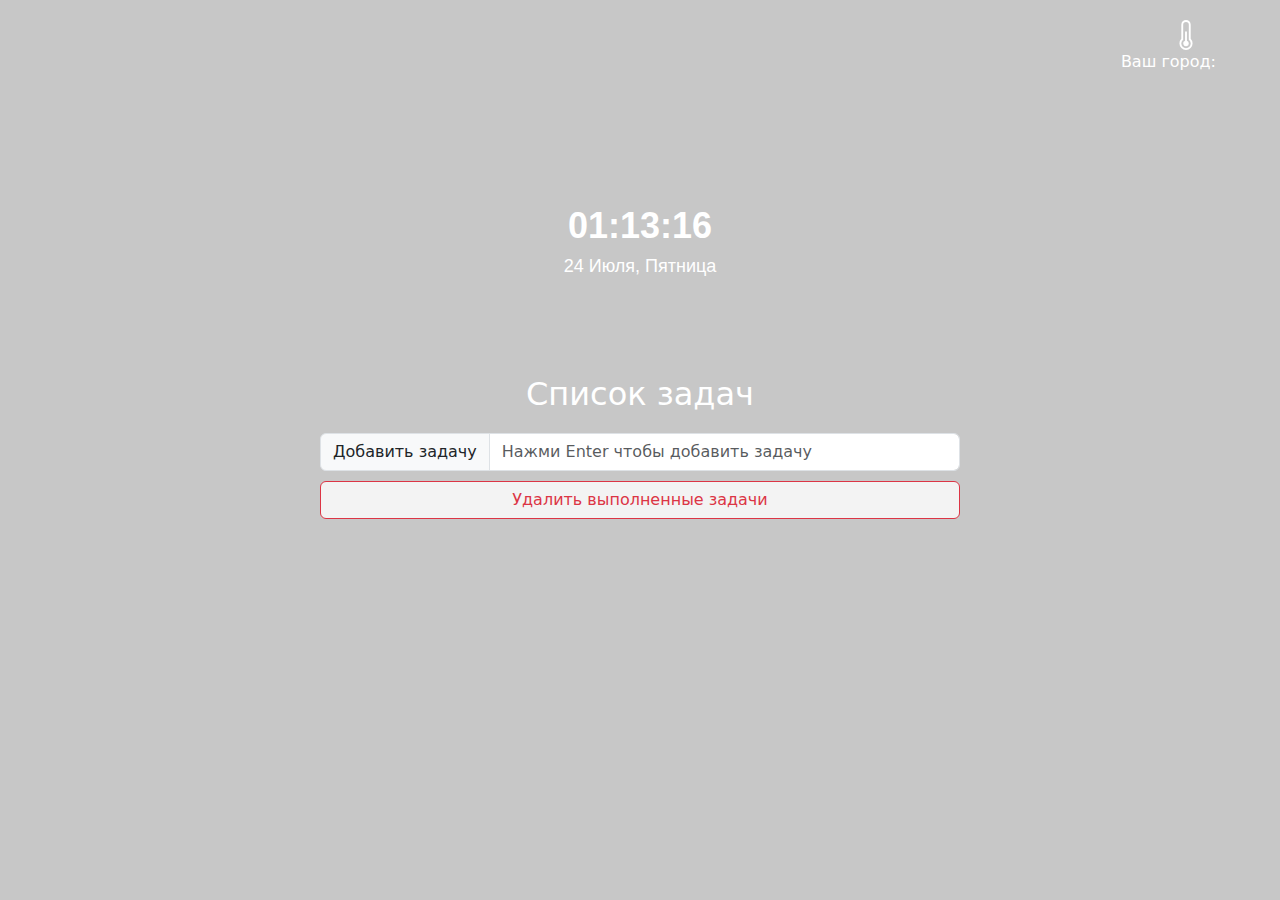
==== public/index.html @ f7ec4fed "first commit" ====
<!DOCTYPE html>
<html lang="en">
  <head>
    <meta charset="UTF-8" />
    <meta name="viewport" content="width=device-width, initial-scale=1.0" />
    <title>test</title>
    <link
      href="https://cdn.jsdelivr.net/npm/bootstrap@5.3.3/dist/css/bootstrap.min.css"
      rel="stylesheet"
      integrity="sha384-QWTKZyjpPEjISv5WaRU9OFeRpok6YctnYmDr5pNlyT2bRjXh0JMhjY6hW+ALEwIH"
      crossorigin="anonymous"
    />
    <link
      rel="stylesheet"
      href="https://cdn.jsdelivr.net/npm/bootstrap-icons@1.11.3/font/bootstrap-icons.min.css"
    />
    <script
      src="https://cdn.jsdelivr.net/npm/bootstrap@5.3.3/dist/js/bootstrap.bundle.min.js"
      integrity="sha384-YvpcrYf0tY3lHB60NNkmXc5s9fDVZLESaAA55NDzOxhy9GkcIdslK1eN7N6jIeHz"
      crossorigin="anonymous"
    ></script>
    <link rel="stylesheet" href="styles.css" />
  </head>
  <body>
    <div class="wrapper" id="main-bkg">
      <div class="weather">
        <div class="d-flex justify-content-end">
          <p class="txt temperature">
            <svg
              xmlns="http://www.w3.org/2000/svg"
              width="30"
              height="30"
              fill="#fff"
              viewBox="0 0 16 16"
            >
              <path
                d="M9.5 12.5a1.5 1.5 0 1 1-2-1.415V6.5a.5.5 0 0 1 1 0v4.585a1.5 1.5 0 0 1 1 1.415"
              />
              <path
                d="M5.5 2.5a2.5 2.5 0 0 1 5 0v7.55a3.5 3.5 0 1 1-5 0zM8 1a1.5 1.5 0 0 0-1.5 1.5v7.987l-.167.15a2.5 2.5 0 1 0 3.333 0l-.166-.15V2.5A1.5 1.5 0 0 0 8 1"
              />
            </svg>
            <span id="temperature"></span>
          </p>
          <p class="weather-icon txt"></p>
        </div>
        <p class="city txt">Ваш город: <span id="city"></span></p>
      </div>
      <div>
        <div class="clockpage">
          <span id="clock"></span>
          <span id="dayOfWeek"></span>
        </div>
      </div>
      <h2
        class="text-center fs-2 list-title"
        style="width: 300px; margin: 0 auto"
      >
        Cписок задач
      </h2>
      <div class="list-container">
        <div class="list-box">
          <div class="input-group flex-nowrap">
            <span class="list-invisible" id="click-after"></span>
            <input
              type="text"
              id="add-task"
              class="form-control"
              placeholder="Нажми Enter чтобы добавить задачу"
              aria-label="Username"
              aria-describedby="addon-wrapping"
            />
          </div>
          <ul class="list-group list" id="list"></ul>
          <button
            type="button"
            class="btn btn-outline-danger btn-delete"
            id="delete-all-tasks"
          >
            Удалить выполненные задачи
          </button>
        </div>
      </div>
      <div class="modal" tabindex="-1">
        <div class="modal-dialog">
          <div class="modal-content">
            <div class="modal-header">
              <h5 class="modal-title fs-4">Modal title</h5>
              <button
                type="button"
                class="btn-close"
                data-bs-dismiss="modal"
                aria-label="Close"
              ></button>
            </div>
            <div class="modal-body">
              <p class="modal-text">Modal body text goes here.</p>
            </div>
            <div class="modal-footer">
              <button
                type="button"
                class="btn btn-secondary"
                data-bs-dismiss="modal"
              >
                Закрыть
              </button>
            </div>
          </div>
        </div>
      </div>
    </div>
    <script type="module" src="main.js"></script>
  </body>
</html>
---- public/styles.css ----
@charset "UTF-8";
* {
  margin: 0;
  padding: 0;
}

p {
  margin-bottom: 0;
}

body {
  background-color: #c7c7c7;
}

.wrapper {
  background-size: cover;
  height: 100vh;
}

.wrapper-bkg1 {
  background-image: url(https://github.com/digitalSector47/traineeship-test-task/blob/main/images/01.jpg?raw=true);
}

.wrapper-bkg2 {
  background-image: url(https://github.com/digitalSector47/traineeship-test-task/blob/main/images/02.jpg?raw=true);
}

.wrapper-bkg3 {
  background-image: url(https://github.com/digitalSector47/traineeship-test-task/blob/main/images/03.jpg?raw=true);
}

.wrapper-bkg4 {
  background-image: url(https://github.com/digitalSector47/traineeship-test-task/blob/main/images/04.jpg?raw=true);
}

.city {
  font-size: 16px;
  text-align: right;
  padding-right: 5%;
}

.temperature {
  display: flex;
  align-items: center;
  font-size: 16px;
  padding-right: 15px;
  padding-top: 20px;
}

.weather {
  font-size: 16px;
  color: #fff;
}

.weather-icon {
  padding-right: 5%;
  display: flex;
  align-items: center;
  padding-top: 20px;
}

.weather-text {
  padding-right: 10px;
}

.list {
  margin: 0 auto;
  max-height: 200px;
  overflow-y: auto;
}
.list-title {
  color: #ffffff;
  padding-top: 70px;
  padding-bottom: 20px;
}
@media (width < 1024px) {
  .list-title {
    padding-top: 0;
  }
}
.list-container {
  display: flex;
  justify-content: center;
}
.list-box {
  width: 50%;
}
@media (width < 768px) {
  .list-box {
    width: 85%;
  }
}
.list-invisible {
  position: absolute;
  width: 150px;
  height: 38px;
  opacity: 0;
  z-index: 1;
}
.list-task-text {
  text-overflow: ellipsis !important;
  overflow: hidden;
  display: block;
  width: 98%;
  padding-left: 10px;
}
.list-task-complite {
  text-decoration: line-through;
}

.form-control {
  position: relative;
}
.form-check-input {
  margin-top: 0;
}

.modal-show {
  display: block;
}

.bi {
  font-size: 32px;
  color: #fff;
}

.btn-delete {
  width: 100%;
  background-color: rgba(255, 255, 255, 0.7803921569);
  margin-bottom: 20px;
}

.input-group {
  margin-bottom: 10px;
}
.input-group:hover::before {
  background-color: rgb(33, 218, 126);
}
.input-group::before {
  content: "Добавить задачу";
  display: flex;
  align-items: center;
  padding: 0.375rem 0.75rem;
  font-size: 1rem;
  font-weight: 400;
  line-height: 1.5;
  color: var(--bs-body-color);
  text-align: center;
  white-space: nowrap;
  background-color: var(--bs-tertiary-bg);
  border: var(--bs-border-width) solid var(--bs-border-color);
  border-radius: var(--bs-border-radius);
  border-top-right-radius: 0;
  border-bottom-right-radius: 0;
}
@media (width < 550px) {
  .input-group::before {
    content: "+";
  }
}

.list-group-item {
  background: rgba(255, 255, 255, 0.58);
  margin-bottom: 10px;
  display: flex;
  align-items: center;
  text-overflow: ellipsis !important;
}

.clockpage {
  margin: auto;
  max-width: 300px;
  min-width: 100px;
  text-align: center;
  font-family: "Titillium Web", sans-serif;
  font-size: 36px;
  padding: 25px;
  font-weight: bold;
  color: #fff;
  margin-top: 100px;
}
@media (width < 768px) {
  .clockpage {
    margin-top: 25px;
  }
}

#dayOfWeek {
  display: block;
  font-weight: normal;
  font-size: 18px;
}/*# sourceMappingURL=styles.css.map */
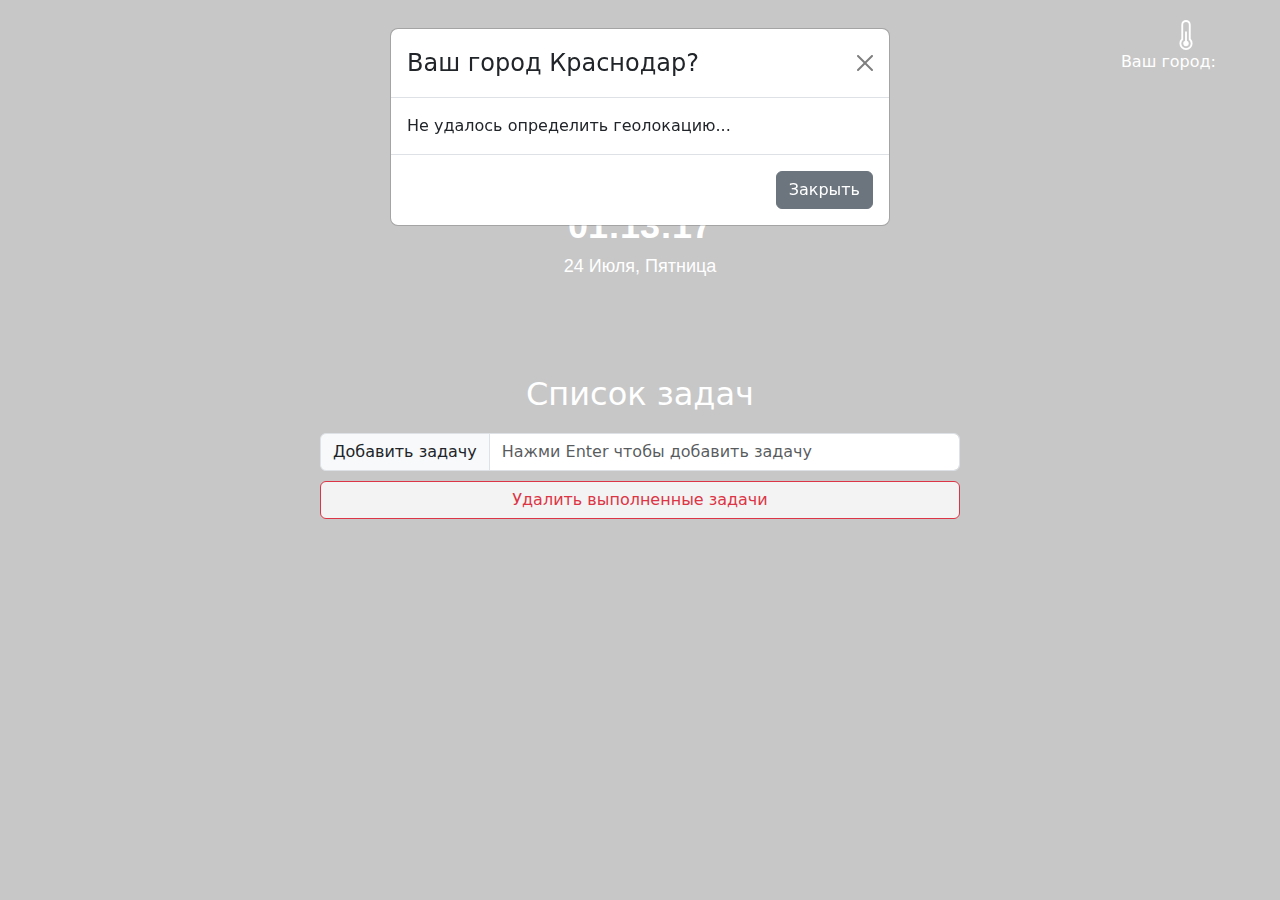
==== commit 74251d6e: "fix visual" ====
--- a/public/index.html
+++ b/public/index.html
@@ -22,88 +22,90 @@
     <link rel="stylesheet" href="styles.css" />
   </head>
   <body>
-    <div class="wrapper" id="main-bkg">
-      <div class="weather">
-        <div class="d-flex justify-content-end">
-          <p class="txt temperature">
-            <svg
-              xmlns="http://www.w3.org/2000/svg"
-              width="30"
-              height="30"
-              fill="#fff"
-              viewBox="0 0 16 16"
+    <div class="wrapper">
+      <div id="main-bkg">
+        <div class="weather">
+          <div class="d-flex justify-content-end">
+            <p class="txt temperature">
+              <svg
+                xmlns="http://www.w3.org/2000/svg"
+                width="30"
+                height="30"
+                fill="#fff"
+                viewBox="0 0 16 16"
+              >
+                <path
+                  d="M9.5 12.5a1.5 1.5 0 1 1-2-1.415V6.5a.5.5 0 0 1 1 0v4.585a1.5 1.5 0 0 1 1 1.415"
+                />
+                <path
+                  d="M5.5 2.5a2.5 2.5 0 0 1 5 0v7.55a3.5 3.5 0 1 1-5 0zM8 1a1.5 1.5 0 0 0-1.5 1.5v7.987l-.167.15a2.5 2.5 0 1 0 3.333 0l-.166-.15V2.5A1.5 1.5 0 0 0 8 1"
+                />
+              </svg>
+              <span id="temperature"></span>
+            </p>
+            <p class="weather-icon txt"></p>
+          </div>
+          <p class="city txt">Ваш город: <span id="city"></span></p>
+        </div>
+        <div>
+          <div class="clockpage">
+            <span id="clock"></span>
+            <span id="dayOfWeek"></span>
+          </div>
+        </div>
+        <h2
+          class="text-center fs-2 list-title"
+          style="width: 300px; margin: 0 auto"
+        >
+          Cписок задач
+        </h2>
+        <div class="list-container">
+          <div class="list-box">
+            <div class="input-group flex-nowrap">
+              <span class="list-invisible" id="click-after"></span>
+              <input
+                type="text"
+                id="add-task"
+                class="form-control"
+                placeholder="Нажми Enter чтобы добавить задачу"
+                aria-label="Username"
+                aria-describedby="addon-wrapping"
+              />
+            </div>
+            <ul class="list-group list" id="list"></ul>
+            <button
+              type="button"
+              class="btn btn-outline-danger btn-delete"
+              id="delete-all-tasks"
             >
-              <path
-                d="M9.5 12.5a1.5 1.5 0 1 1-2-1.415V6.5a.5.5 0 0 1 1 0v4.585a1.5 1.5 0 0 1 1 1.415"
-              />
-              <path
-                d="M5.5 2.5a2.5 2.5 0 0 1 5 0v7.55a3.5 3.5 0 1 1-5 0zM8 1a1.5 1.5 0 0 0-1.5 1.5v7.987l-.167.15a2.5 2.5 0 1 0 3.333 0l-.166-.15V2.5A1.5 1.5 0 0 0 8 1"
-              />
-            </svg>
-            <span id="temperature"></span>
-          </p>
-          <p class="weather-icon txt"></p>
+              Удалить выполненные задачи
+            </button>
+          </div>
         </div>
-        <p class="city txt">Ваш город: <span id="city"></span></p>
-      </div>
-      <div>
-        <div class="clockpage">
-          <span id="clock"></span>
-          <span id="dayOfWeek"></span>
-        </div>
-      </div>
-      <h2
-        class="text-center fs-2 list-title"
-        style="width: 300px; margin: 0 auto"
-      >
-        Cписок задач
-      </h2>
-      <div class="list-container">
-        <div class="list-box">
-          <div class="input-group flex-nowrap">
-            <span class="list-invisible" id="click-after"></span>
-            <input
-              type="text"
-              id="add-task"
-              class="form-control"
-              placeholder="Нажми Enter чтобы добавить задачу"
-              aria-label="Username"
-              aria-describedby="addon-wrapping"
-            />
-          </div>
-          <ul class="list-group list" id="list"></ul>
-          <button
-            type="button"
-            class="btn btn-outline-danger btn-delete"
-            id="delete-all-tasks"
-          >
-            Удалить выполненные задачи
-          </button>
-        </div>
-      </div>
-      <div class="modal" tabindex="-1">
-        <div class="modal-dialog">
-          <div class="modal-content">
-            <div class="modal-header">
-              <h5 class="modal-title fs-4">Modal title</h5>
-              <button
-                type="button"
-                class="btn-close"
-                data-bs-dismiss="modal"
-                aria-label="Close"
-              ></button>
-            </div>
-            <div class="modal-body">
-              <p class="modal-text">Modal body text goes here.</p>
-            </div>
-            <div class="modal-footer">
-              <button
-                type="button"
-                class="btn btn-secondary"
-                data-bs-dismiss="modal"
-              >
-                Закрыть
-              </button>
+        <div class="modal" tabindex="-1">
+          <div class="modal-dialog">
+            <div class="modal-content">
+              <div class="modal-header">
+                <h5 class="modal-title fs-4">Modal title</h5>
+                <button
+                  type="button"
+                  class="btn-close"
+                  data-bs-dismiss="modal"
+                  aria-label="Close"
+                ></button>
+              </div>
+              <div class="modal-body">
+                <p class="modal-text">Modal body text goes here.</p>
+              </div>
+              <div class="modal-footer">
+                <button
+                  type="button"
+                  class="btn btn-secondary"
+                  data-bs-dismiss="modal"
+                >
+                  Закрыть
+                </button>
+              </div>
             </div>
           </div>
         </div>
--- a/public/styles.css
+++ b/public/styles.css
@@ -14,7 +14,12 @@
 
 .wrapper {
   background-size: cover;
-  height: 100vh;
+  min-height: 100vh;
+  background-position-x: right;
+}
+
+.wrap {
+  min-height: 100vh;
 }
 
 .wrapper-bkg1 {
@@ -97,12 +102,15 @@
   opacity: 0;
   z-index: 1;
 }
+.list-task-box {
+  display: block;
+  width: 95%;
+}
 .list-task-text {
   text-overflow: ellipsis !important;
+  padding-left: 10px;
   overflow: hidden;
   display: block;
-  width: 98%;
-  padding-left: 10px;
 }
 .list-task-complite {
   text-decoration: line-through;
@@ -113,6 +121,10 @@
 }
 .form-check-input {
   margin-top: 0;
+}
+.form-check-label {
+  display: block;
+  overflow: hidden;
 }
 
 .modal-show {
